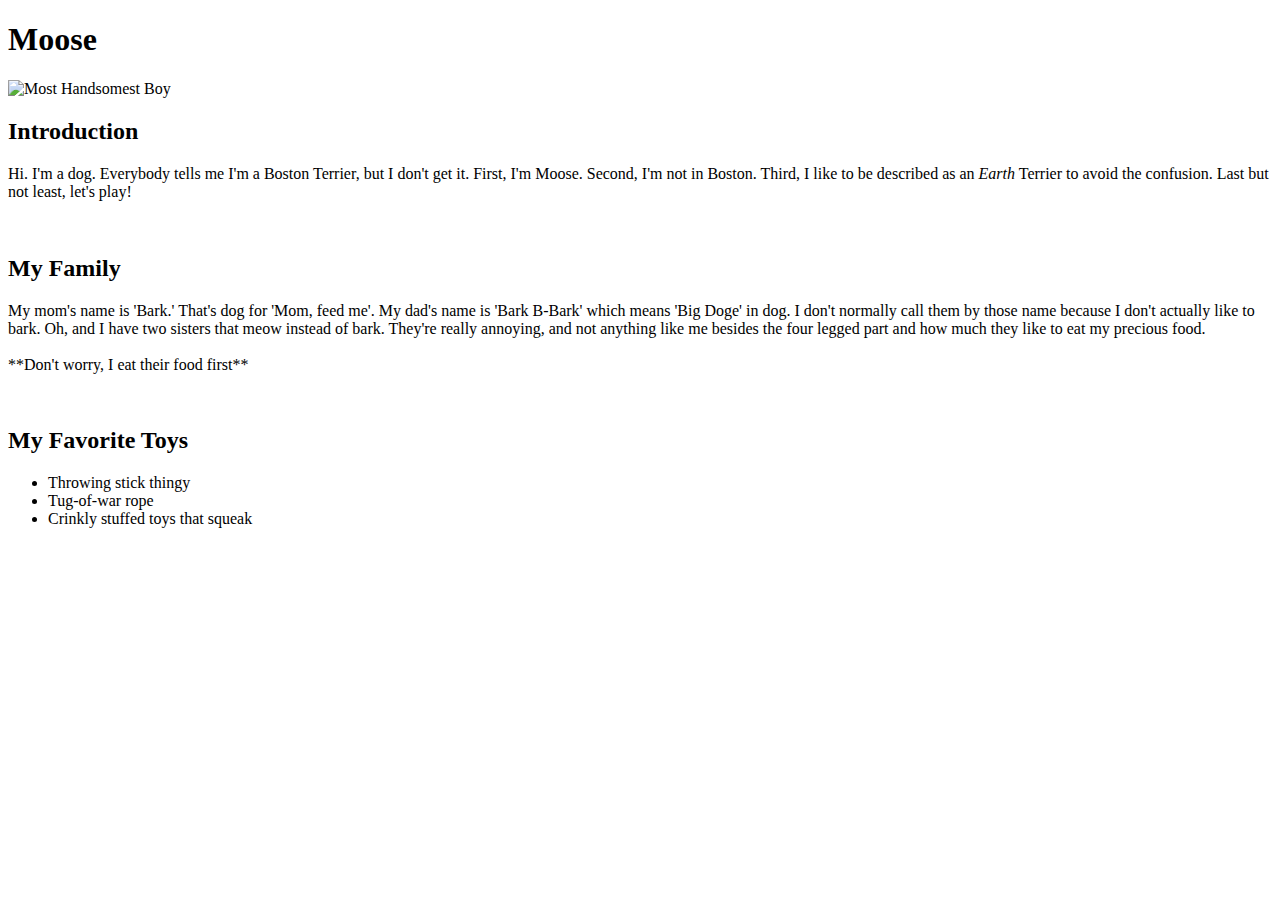
==== index.html @ 64797460 "Change name of pet.html file to index.html" ====
<!DOCTYPE html>
<html lang="en-US">
<head>
  <title>Moose's Personal Webpage!</title>
</head>
<body>
  <h1>Moose</h1>
  <img src="img/winkymoose.jpg" width=200px alt="Most Handsomest Boy">
  <br>
  <h2>Introduction</h2>
    <p>Hi. I'm a dog. Everybody tells me I'm a Boston Terrier, but I don't get it. First, I'm Moose. Second, I'm not in Boston. Third, I like to be described as an <em>Earth</em> Terrier to avoid the confusion. Last but not least, let's play!</p>
  <br>
  <h2>My Family</h2>
    <p>My mom's name is 'Bark.' That's dog for 'Mom, feed me'. My dad's name is 'Bark B-Bark' which means 'Big Doge' in dog. I don't normally call them by those name because I don't actually like to bark. Oh, and I have two sisters that meow instead of bark. They're really annoying, and not anything like me besides the four legged part and how much they like to eat my precious food. <br><br>**Don't worry, I eat their food first**</p>
  <br>
  <h2>My Favorite Toys</h2>
    <ul>
      <li>Throwing stick thingy</li>
      <li>Tug-of-war rope</li>
      <li>Crinkly stuffed toys that squeak</li>
    </ul>
  

</body>
</html>
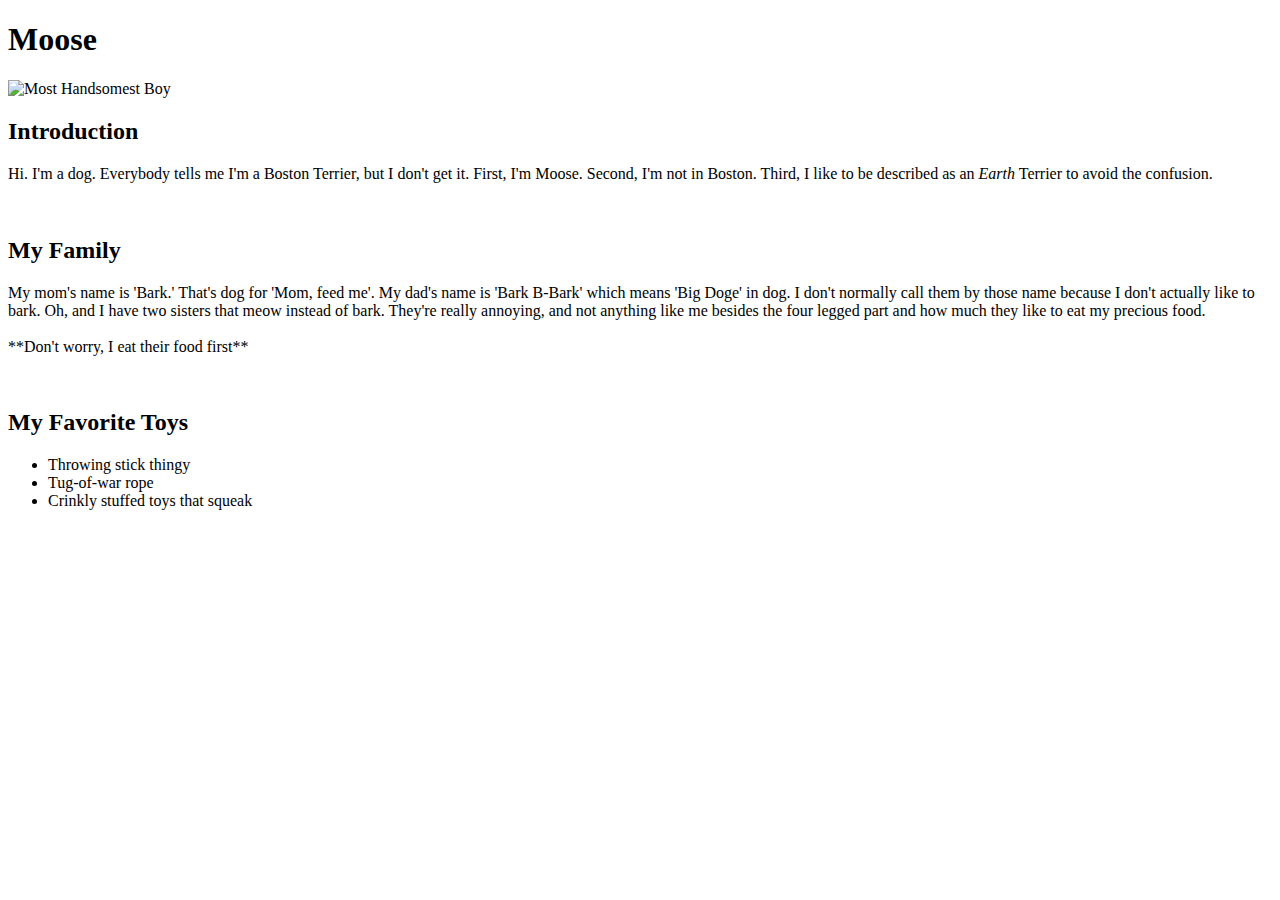
==== commit 7b220d90: "update link to attach stylesheetls" ====
--- a/index.html
+++ b/index.html
@@ -1,25 +1,27 @@
 <!DOCTYPE html>
 <html lang="en-US">
 <head>
+  <link href="practice-webpage/css/styles3.css" rel="stylesheet" type="text/css">
   <title>Moose's Personal Webpage!</title>
 </head>
 <body>
   <h1>Moose</h1>
   <img src="img/winkymoose.jpg" width=200px alt="Most Handsomest Boy">
   <br>
-  <h2>Introduction</h2>
-    <p>Hi. I'm a dog. Everybody tells me I'm a Boston Terrier, but I don't get it. First, I'm Moose. Second, I'm not in Boston. Third, I like to be described as an <em>Earth</em> Terrier to avoid the confusion. Last but not least, let's play!</p>
-  <br>
-  <h2>My Family</h2>
-    <p>My mom's name is 'Bark.' That's dog for 'Mom, feed me'. My dad's name is 'Bark B-Bark' which means 'Big Doge' in dog. I don't normally call them by those name because I don't actually like to bark. Oh, and I have two sisters that meow instead of bark. They're really annoying, and not anything like me besides the four legged part and how much they like to eat my precious food. <br><br>**Don't worry, I eat their food first**</p>
-  <br>
-  <h2>My Favorite Toys</h2>
-    <ul>
-      <li>Throwing stick thingy</li>
-      <li>Tug-of-war rope</li>
-      <li>Crinkly stuffed toys that squeak</li>
-    </ul>
-  
+  <div>
+    <h2>Introduction</h2>
+      <p>Hi. I'm a dog. Everybody tells me I'm a Boston Terrier, but I don't get it. First, I'm Moose. Second, I'm not in Boston. Third, I like to be described as an <em>Earth</em> Terrier to avoid the confusion.</p>
+    <br>
+    <h2>My Family</h2>
+      <p>My mom's name is 'Bark.' That's dog for 'Mom, feed me'. My dad's name is 'Bark B-Bark' which means 'Big Doge' in dog. I don't normally call them by those name because I don't actually like to bark. Oh, and I have two sisters that meow instead of bark. They're really annoying, and not anything like me besides the four legged part and how much they like to eat my precious food. <br><br>**Don't worry, I eat their food first**</p>
+   <br>
+    <h2>My Favorite Toys</h2>
+      <ul>
+        <li>Throwing stick thingy</li>
+        <li>Tug-of-war rope</li>
+        <li>Crinkly stuffed toys that squeak</li>
+      </ul>
+  </div>
 
 </body>
 </html>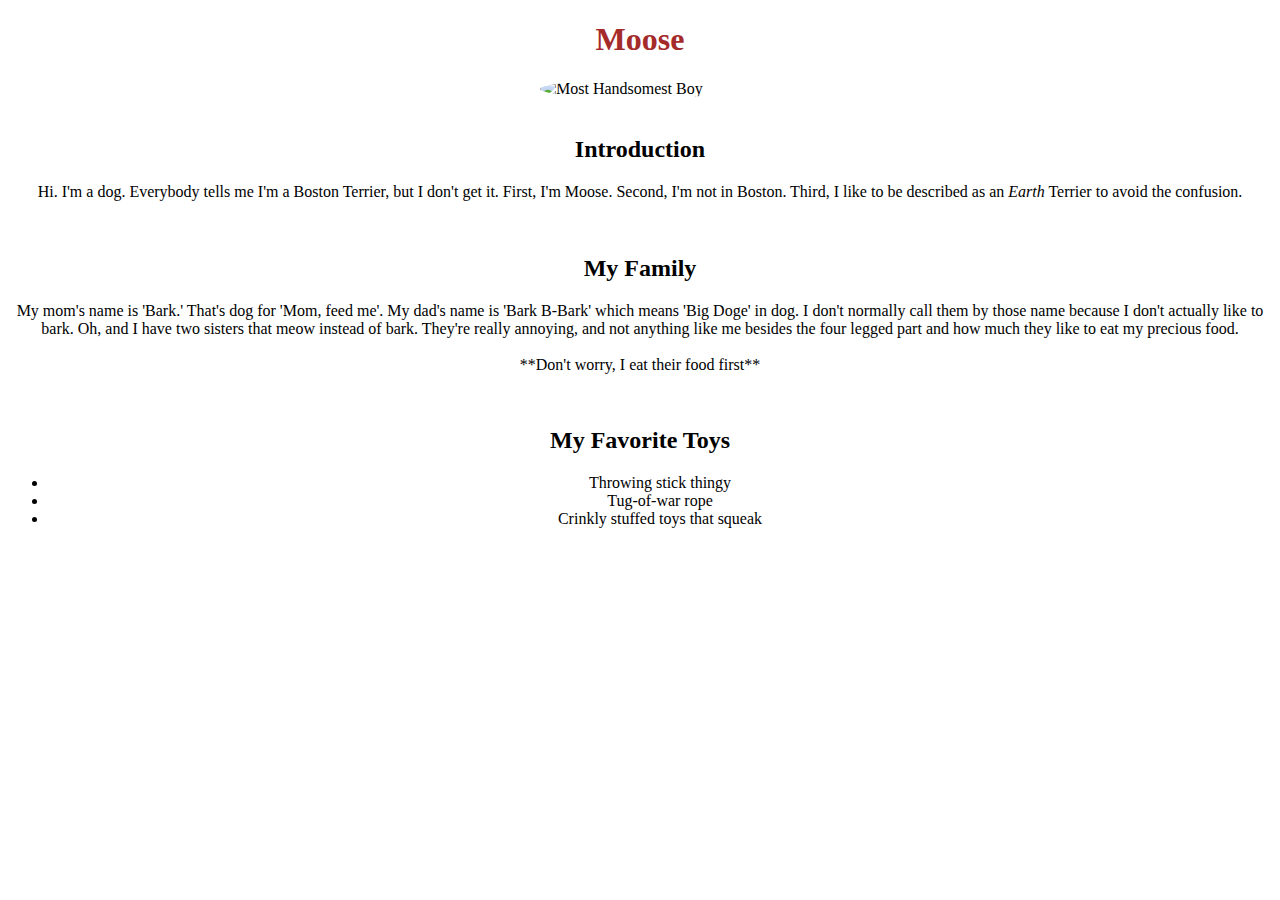
==== commit cbe74e2a: "edit stylesheet link" ====
--- a/index.html
+++ b/index.html
@@ -1,27 +1,26 @@
 <!DOCTYPE html>
 <html lang="en-US">
 <head>
-  <link href="practice-webpage/css/styles3.css" rel="stylesheet" type="text/css">
+  <link href="/css/styles3.css" rel="stylesheet" type="text/css">
   <title>Moose's Personal Webpage!</title>
 </head>
 <body>
   <h1>Moose</h1>
   <img src="img/winkymoose.jpg" width=200px alt="Most Handsomest Boy">
   <br>
-  <div>
-    <h2>Introduction</h2>
-      <p>Hi. I'm a dog. Everybody tells me I'm a Boston Terrier, but I don't get it. First, I'm Moose. Second, I'm not in Boston. Third, I like to be described as an <em>Earth</em> Terrier to avoid the confusion.</p>
-    <br>
-    <h2>My Family</h2>
-      <p>My mom's name is 'Bark.' That's dog for 'Mom, feed me'. My dad's name is 'Bark B-Bark' which means 'Big Doge' in dog. I don't normally call them by those name because I don't actually like to bark. Oh, and I have two sisters that meow instead of bark. They're really annoying, and not anything like me besides the four legged part and how much they like to eat my precious food. <br><br>**Don't worry, I eat their food first**</p>
-   <br>
-    <h2>My Favorite Toys</h2>
-      <ul>
-        <li>Throwing stick thingy</li>
-        <li>Tug-of-war rope</li>
-        <li>Crinkly stuffed toys that squeak</li>
-      </ul>
-  </div>
+  <h2>Introduction</h2>
+    <p>Hi. I'm a dog. Everybody tells me I'm a Boston Terrier, but I don't get it. First, I'm Moose. Second, I'm not in Boston. Third, I like to be described as an <em>Earth</em> Terrier to avoid the confusion.</p>
+  <br>
+  <h2>My Family</h2>
+    <p>My mom's name is 'Bark.' That's dog for 'Mom, feed me'. My dad's name is 'Bark B-Bark' which means 'Big Doge' in dog. I don't normally call them by those name because I don't actually like to bark. Oh, and I have two sisters that meow instead of bark. They're really annoying, and not anything like me besides the four legged part and how much they like to eat my precious food. <br><br>**Don't worry, I eat their food first**</p>
+  <br>
+  <h2>My Favorite Toys</h2>
+    <ul>
+      <li>Throwing stick thingy</li>
+      <li>Tug-of-war rope</li>
+      <li>Crinkly stuffed toys that squeak</li>
+    </ul>
+  
 
 </body>
 </html>--- a/css/styles3.css
+++ b/css/styles3.css
@@ -0,0 +1,30 @@
+h1 {
+  text-align: center;
+  color: brown;
+}
+
+img {
+  border-radius: 50%;
+  margin-left: auto;
+  margin-right: auto;
+  display: block;
+}
+
+h2 {
+  text-align: center;
+}
+
+p {
+  text-align: center;
+}
+
+ul {
+  text-align: center;
+}
+
+div {
+  width: 300px;
+  margin: auto;
+  padding: 10px;
+  border: 0px;
+}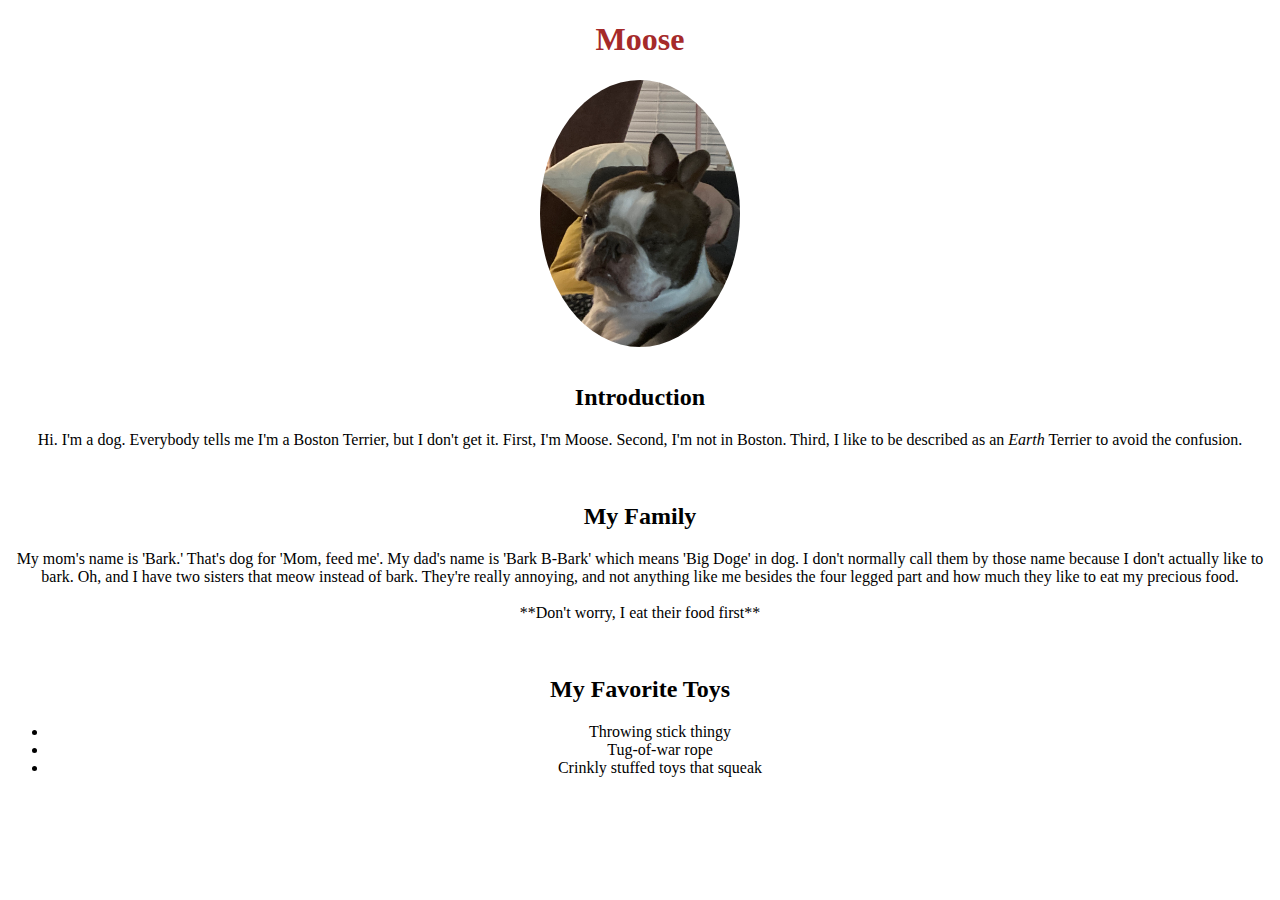
==== commit a7c5adb0: "update image link" ====
--- a/index.html
+++ b/index.html
@@ -1,12 +1,12 @@
 <!DOCTYPE html>
 <html lang="en-US">
 <head>
-  <link href="/css/styles3.css" rel="stylesheet" type="text/css">
+  <link href="css/styles3.css" rel="stylesheet" type="text/css">
   <title>Moose's Personal Webpage!</title>
 </head>
 <body>
   <h1>Moose</h1>
-  <img src="img/winkymoose.jpg" width=200px alt="Most Handsomest Boy">
+  <img src="./img/winkymoose.jpg" width=200px alt="Most Handsomest Boy">
   <br>
   <h2>Introduction</h2>
     <p>Hi. I'm a dog. Everybody tells me I'm a Boston Terrier, but I don't get it. First, I'm Moose. Second, I'm not in Boston. Third, I like to be described as an <em>Earth</em> Terrier to avoid the confusion.</p>
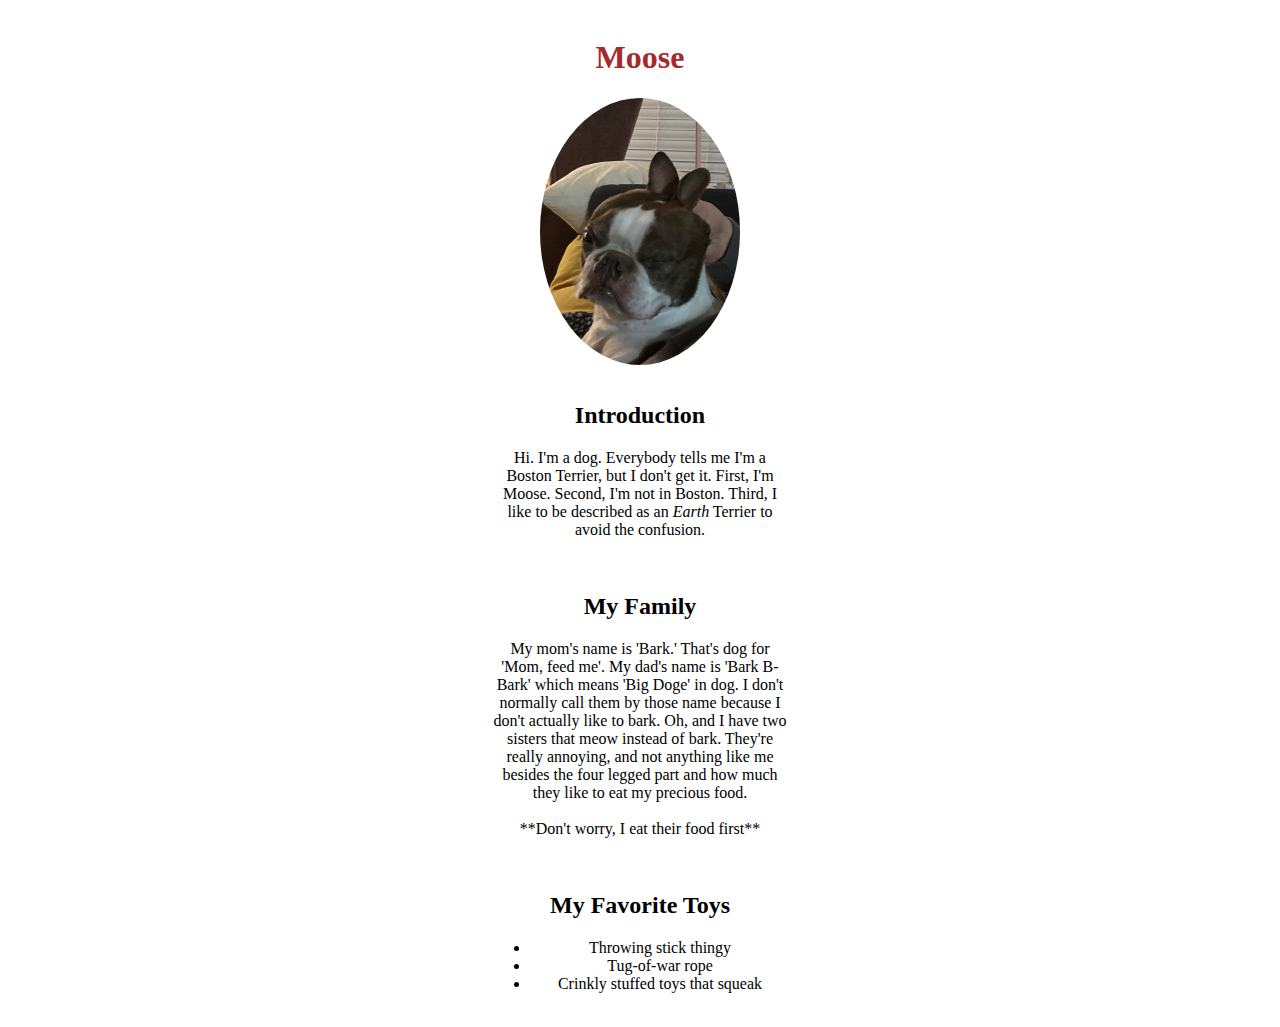
==== commit d1d3ca2d: "Add <div> to the body" ====
--- a/index.html
+++ b/index.html
@@ -4,23 +4,24 @@
   <link href="css/styles3.css" rel="stylesheet" type="text/css">
   <title>Moose's Personal Webpage!</title>
 </head>
+<div>
 <body>
-  <h1>Moose</h1>
-  <img src="./img/winkymoose.jpg" width=200px alt="Most Handsomest Boy">
-  <br>
-  <h2>Introduction</h2>
-    <p>Hi. I'm a dog. Everybody tells me I'm a Boston Terrier, but I don't get it. First, I'm Moose. Second, I'm not in Boston. Third, I like to be described as an <em>Earth</em> Terrier to avoid the confusion.</p>
-  <br>
-  <h2>My Family</h2>
-    <p>My mom's name is 'Bark.' That's dog for 'Mom, feed me'. My dad's name is 'Bark B-Bark' which means 'Big Doge' in dog. I don't normally call them by those name because I don't actually like to bark. Oh, and I have two sisters that meow instead of bark. They're really annoying, and not anything like me besides the four legged part and how much they like to eat my precious food. <br><br>**Don't worry, I eat their food first**</p>
-  <br>
-  <h2>My Favorite Toys</h2>
-    <ul>
-      <li>Throwing stick thingy</li>
-      <li>Tug-of-war rope</li>
-      <li>Crinkly stuffed toys that squeak</li>
-    </ul>
-  
+    <h1>Moose</h1>
+    <img src="./img/winkymoose.jpg" width=200px alt="Most Handsomest Boy">
+    <br>
+    <h2>Introduction</h2>
+      <p>Hi. I'm a dog. Everybody tells me I'm a Boston Terrier, but I don't get it. First, I'm Moose. Second, I'm not in Boston. Third, I like to be described as an <em>Earth</em> Terrier to avoid the confusion.</p>
+    <br>
+    <h2>My Family</h2>
+      <p>My mom's name is 'Bark.' That's dog for 'Mom, feed me'. My dad's name is 'Bark B-Bark' which means 'Big Doge' in dog. I don't normally call them by those name because I don't actually like to bark. Oh, and I have two sisters that meow instead of bark. They're really annoying, and not anything like me besides the four legged part and how much they like to eat my precious food. <br><br>**Don't worry, I eat their food first**</p>
+    <br>
+    <h2>My Favorite Toys</h2>
+      <ul>
+        <li>Throwing stick thingy</li>
+        <li>Tug-of-war rope</li>
+        <li>Crinkly stuffed toys that squeak</li>
+      </ul>
+  </div>
 
 </body>
 </html>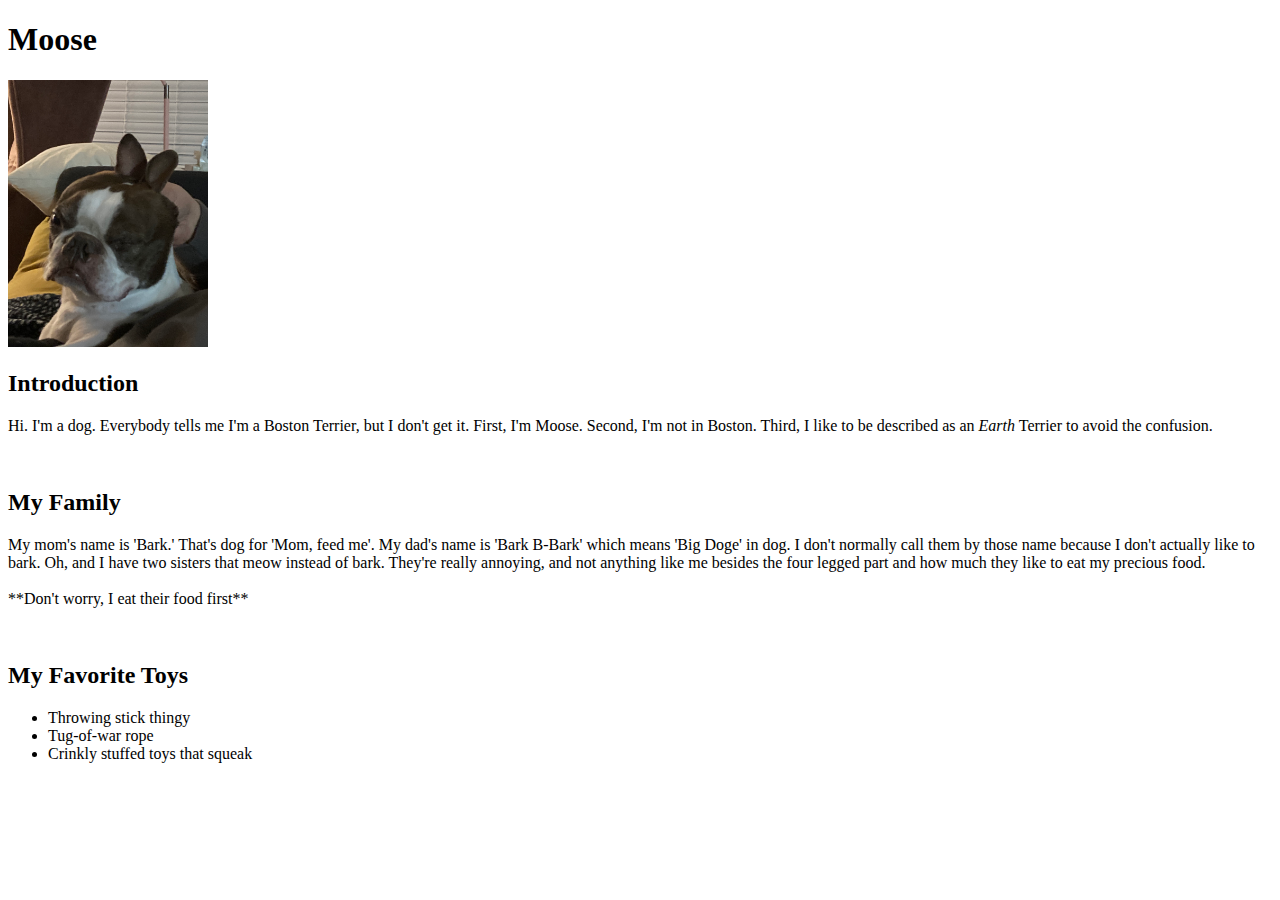
==== commit 8ceacd84: "add final, official HTML elements DOCTYPE, head, title, body" ====
--- a/index.html
+++ b/index.html
@@ -1,20 +1,21 @@
 <!DOCTYPE html>
 <html lang="en-US">
 <head>
-  <link href="css/styles3.css" rel="stylesheet" type="text/css">
+  <link href="practice-webpage/css/styles3.css" rel="stylesheet" type="text/css">
   <title>Moose's Personal Webpage!</title>
 </head>
 <div>
 <body>
-    <h1>Moose</h1>
-    <img src="./img/winkymoose.jpg" width=200px alt="Most Handsomest Boy">
-    <br>
+  <h1>Moose</h1>
+  <img src="img/winkymoose.jpg" width=200px alt="Most Handsomest Boy">
+  <br>
+  <div>
     <h2>Introduction</h2>
       <p>Hi. I'm a dog. Everybody tells me I'm a Boston Terrier, but I don't get it. First, I'm Moose. Second, I'm not in Boston. Third, I like to be described as an <em>Earth</em> Terrier to avoid the confusion.</p>
     <br>
     <h2>My Family</h2>
       <p>My mom's name is 'Bark.' That's dog for 'Mom, feed me'. My dad's name is 'Bark B-Bark' which means 'Big Doge' in dog. I don't normally call them by those name because I don't actually like to bark. Oh, and I have two sisters that meow instead of bark. They're really annoying, and not anything like me besides the four legged part and how much they like to eat my precious food. <br><br>**Don't worry, I eat their food first**</p>
-    <br>
+   <br>
     <h2>My Favorite Toys</h2>
       <ul>
         <li>Throwing stick thingy</li>
